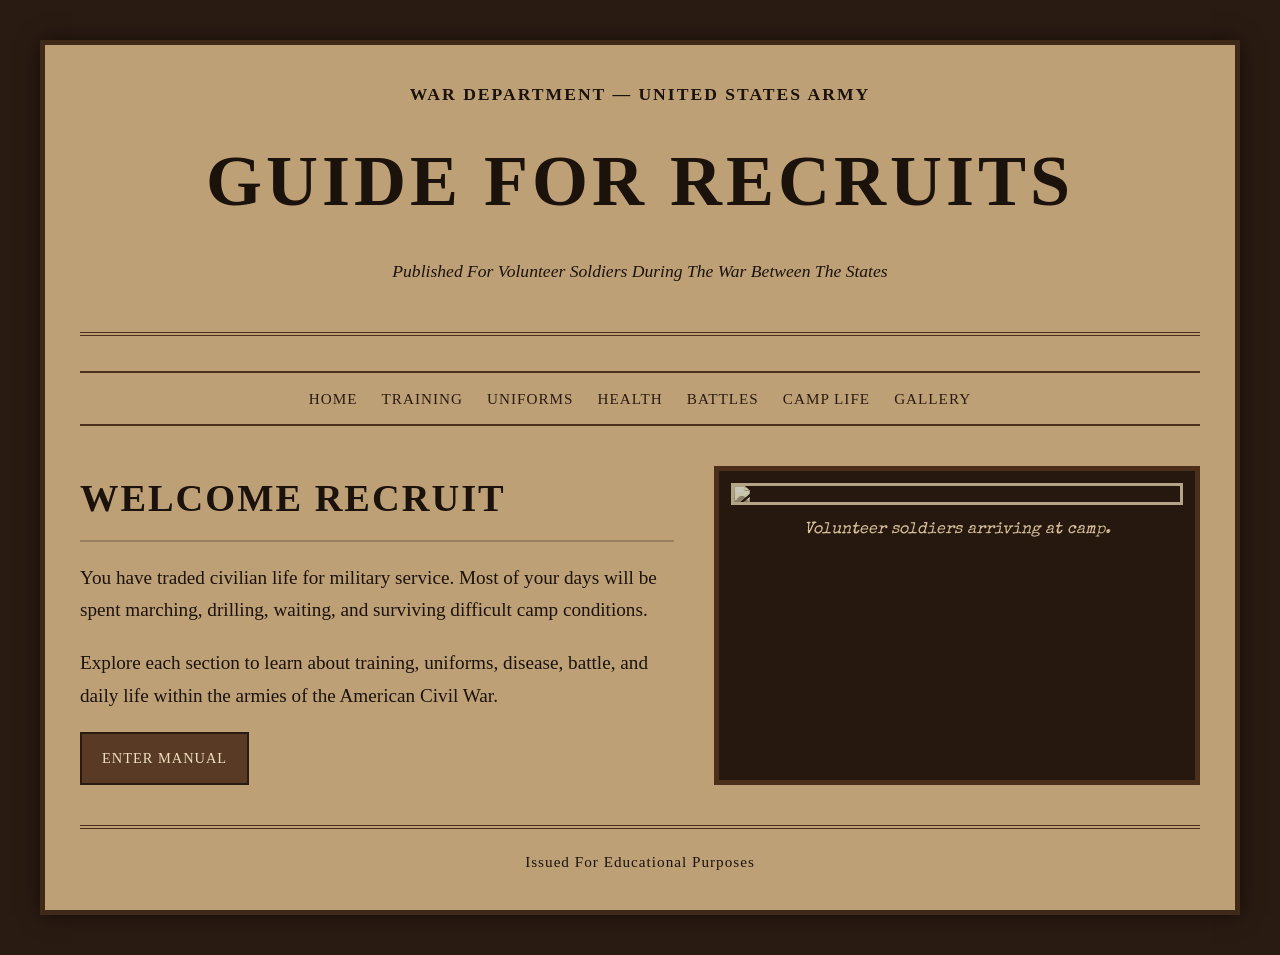
==== index.html @ 2cc8aec4 "Update title and restructure HTML content" ====
<!DOCTYPE html>
<html lang="en">
<head>
<meta charset="UTF-8" />
<meta name="viewport" content="width=device-width, initial-scale=1.0"/>

<title>War Department Circular</title>

<link rel="preconnect" href="https://fonts.googleapis.com">
<link rel="preconnect" href="https://fonts.gstatic.com" crossorigin>

<link href="https://fonts.googleapis.com/css2?family=Special+Elite&display=swap" rel="stylesheet">

<style>

*{
  margin:0;
  padding:0;
  box-sizing:border-box;
}

body{

  background:#2a1b12;

  font-family:"Times New Roman", serif;

  color:#1b120c;

  line-height:1.7;

  padding:40px;

}

/* PAPER */

.paper{

  background:#bea077;

  max-width:1200px;

  margin:auto;

  border:5px solid #3f2918;

  padding:35px;

  box-shadow:
    0 0 20px rgba(0,0,0,.55);

  position:relative;

}

/* OLD PAPER TEXTURE */

.paper::before{

  content:"";

  position:absolute;

  inset:0;

  background:
    url("https://www.transparenttextures.com/patterns/old-paper.png");

  opacity:.5;

  pointer-events:none;

}

/* HEADER */

header{

  text-align:center;

  border-bottom:4px double #4a2f1b;

  padding-bottom:25px;

  margin-bottom:35px;

}

header h2{

  font-size:1.1rem;

  letter-spacing:2px;

  text-transform:uppercase;

  margin-bottom:10px;

}

header h1{

  font-size:4.5rem;

  text-transform:uppercase;

  letter-spacing:4px;

  margin-bottom:15px;

}

header p{

  font-style:italic;

  font-size:1.1rem;

}

/* NAVIGATION */

nav{

  border-top:2px solid #4d311e;
  border-bottom:2px solid #4d311e;

  padding:12px 0;

  text-align:center;

  margin-bottom:40px;

}

nav a{

  color:#2a1a10;

  text-decoration:none;

  text-transform:uppercase;

  font-size:.95rem;

  margin:0 10px;

  letter-spacing:1px;

}

nav a:hover{

  text-decoration:underline;

}

/* CONTENT */

main{

  display:grid;

  grid-template-columns:1.1fr .9fr;

  gap:40px;

}

/* TEXT */

h3{

  font-size:2.4rem;

  text-transform:uppercase;

  border-bottom:2px solid rgba(0,0,0,.2);

  margin-bottom:20px;

  padding-bottom:8px;

  letter-spacing:2px;

}

p{

  font-size:1.2rem;

  margin-bottom:20px;

}

/* BUTTON */

.button{

  display:inline-block;

  background:#593b25;

  color:#f0dfc0;

  text-decoration:none;

  border:2px solid #2a1a10;

  padding:12px 20px;

  text-transform:uppercase;

  font-size:.9rem;

  letter-spacing:1px;

}

/* PHOTO FRAME */

.photo{

  background:#27180f;

  border:5px solid #4b2f1b;

  padding:12px;

}

.photo img{

  width:100%;

  display:block;

  border:3px solid #c5a57a;

  filter:
    sepia(1)
    contrast(1.1)
    brightness(.78)
    grayscale(.25);

}

.caption{

  color:#d8c09c;

  text-align:center;

  padding-top:12px;

  font-size:1rem;

  font-style:italic;

  font-family:"Special Elite", cursive;

}

/* FOOTER */

footer{

  border-top:4px double #4b2f1b;

  margin-top:40px;

  padding-top:20px;

  text-align:center;

  font-size:.95rem;

  letter-spacing:1px;

}

/* MOBILE */

@media (max-width:900px){

  main{

    grid-template-columns:1fr;

  }

}

@media (max-width:700px){

  body{

    padding:15px;

  }

  .paper{

    padding:20px;

  }

  header h1{

    font-size:2.8rem;

  }

  h3{

    font-size:2rem;

  }

  p{

    font-size:1.05rem;

  }

  nav a{

    display:inline-block;

    margin:5px;

    font-size:.75rem;

  }

}

</style>
</head>

<body>

<div class="paper">

<header>

  <h2>War Department — United States Army</h2>

  <h1>Guide For Recruits</h1>

  <p>Published For Volunteer Soldiers During The War Between The States</p>

</header>

<nav>

  <a href="index.html">Home</a>
  <a href="training.html">Training</a>
  <a href="uniforms.html">Uniforms</a>
  <a href="health.html">Health</a>
  <a href="battles.html">Battles</a>
  <a href="camp.html">Camp Life</a>
  <a href="gallery.html">Gallery</a>

</nav>

<main>

  <div>

    <h3>Welcome Recruit</h3>

    <p>
      You have traded civilian life for military service.
      Most of your days will be spent marching, drilling,
      waiting, and surviving difficult camp conditions.
    </p>

    <p>
      Explore each section to learn about training,
      uniforms, disease, battle, and daily life within
      the armies of the American Civil War.
    </p>

    <a href="training.html" class="button">
      Enter Manual
    </a>

  </div>

  <div class="photo">

    <img src="https://cdn.loc.gov/service/pnp/cwpb/01100/01141v.jpg">

    <div class="caption">
      Volunteer soldiers arriving at camp.
    </div>

  </div>

</main>

<footer>

  Issued For Educational Purposes

</footer>

</div>

</body>
</html>
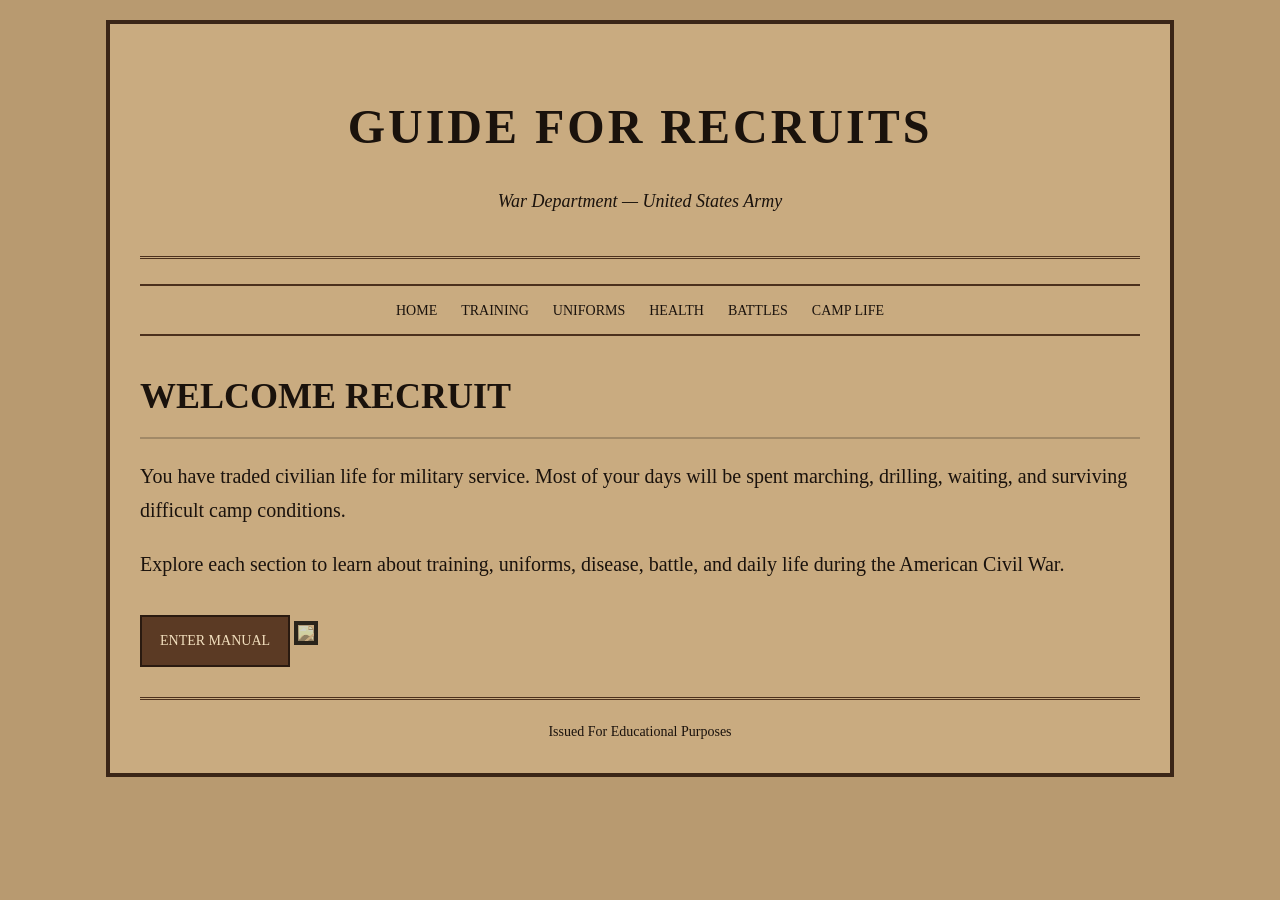
==== commit 20f5f4f8: "Update index.html for Civil War Guide layout" ====
--- a/index.html
+++ b/index.html
@@ -1,339 +1,163 @@
 <!DOCTYPE html>
 <html lang="en">
 <head>
-<meta charset="UTF-8" />
-<meta name="viewport" content="width=device-width, initial-scale=1.0"/>
-
-<title>War Department Circular</title>
-
-<link rel="preconnect" href="https://fonts.googleapis.com">
-<link rel="preconnect" href="https://fonts.gstatic.com" crossorigin>
-
-<link href="https://fonts.googleapis.com/css2?family=Special+Elite&display=swap" rel="stylesheet">
+<meta charset="UTF-8">
+<meta name="viewport" content="width=device-width, initial-scale=1.0">
+
+<title>Civil War Guide</title>
 
 <style>
 
-*{
+body{
+  background:#b89a70;
+  color:#1a120c;
+
+  font-family:"Times New Roman", serif;
+
   margin:0;
-  padding:0;
-  box-sizing:border-box;
-}
-
-body{
-
-  background:#2a1b12;
-
-  font-family:"Times New Roman", serif;
-
-  color:#1b120c;
+  padding:20px;
 
   line-height:1.7;
-
-  padding:40px;
-
-}
-
-/* PAPER */
-
-.paper{
-
-  background:#bea077;
-
-  max-width:1200px;
+}
+
+/* MAIN PAPER */
+
+.container{
+  max-width:1000px;
 
   margin:auto;
 
-  border:5px solid #3f2918;
-
-  padding:35px;
-
-  box-shadow:
-    0 0 20px rgba(0,0,0,.55);
-
-  position:relative;
-
-}
-
-/* OLD PAPER TEXTURE */
-
-.paper::before{
-
-  content:"";
-
-  position:absolute;
-
-  inset:0;
-
-  background:
-    url("https://www.transparenttextures.com/patterns/old-paper.png");
-
-  opacity:.5;
-
-  pointer-events:none;
-
+  background:#c9ab80;
+
+  border:4px solid #3b2617;
+
+  padding:30px;
 }
 
 /* HEADER */
 
 header{
-
   text-align:center;
 
-  border-bottom:4px double #4a2f1b;
-
-  padding-bottom:25px;
-
-  margin-bottom:35px;
-
-}
-
-header h2{
-
-  font-size:1.1rem;
-
-  letter-spacing:2px;
-
-  text-transform:uppercase;
+  border-bottom:3px double #4b301d;
+
+  padding-bottom:20px;
+
+  margin-bottom:25px;
+}
+
+header h1{
+  font-size:48px;
 
   margin-bottom:10px;
 
-}
-
-header h1{
-
-  font-size:4.5rem;
-
-  text-transform:uppercase;
-
-  letter-spacing:4px;
-
-  margin-bottom:15px;
-
+  text-transform:uppercase;
+
+  letter-spacing:3px;
 }
 
 header p{
-
   font-style:italic;
 
-  font-size:1.1rem;
-
-}
-
-/* NAVIGATION */
+  font-size:18px;
+}
+
+/* NAV */
 
 nav{
-
-  border-top:2px solid #4d311e;
-  border-bottom:2px solid #4d311e;
-
-  padding:12px 0;
-
   text-align:center;
 
-  margin-bottom:40px;
-
+  margin-bottom:30px;
+
+  padding:10px 0;
+
+  border-top:2px solid #4b301d;
+  border-bottom:2px solid #4b301d;
 }
 
 nav a{
-
-  color:#2a1a10;
+  color:#1a120c;
 
   text-decoration:none;
 
-  text-transform:uppercase;
-
-  font-size:.95rem;
-
   margin:0 10px;
 
-  letter-spacing:1px;
-
+  text-transform:uppercase;
+
+  font-size:14px;
 }
 
 nav a:hover{
-
   text-decoration:underline;
-
 }
 
 /* CONTENT */
 
-main{
-
-  display:grid;
-
-  grid-template-columns:1.1fr .9fr;
-
-  gap:40px;
-
-}
-
-/* TEXT */
-
-h3{
-
-  font-size:2.4rem;
-
-  text-transform:uppercase;
+h2{
+  font-size:36px;
 
   border-bottom:2px solid rgba(0,0,0,.2);
 
+  padding-bottom:10px;
+
   margin-bottom:20px;
 
-  padding-bottom:8px;
-
-  letter-spacing:2px;
-
+  text-transform:uppercase;
 }
 
 p{
-
-  font-size:1.2rem;
+  font-size:20px;
 
   margin-bottom:20px;
-
-}
-
-/* BUTTON */
-
-.button{
-
-  display:inline-block;
-
-  background:#593b25;
-
-  color:#f0dfc0;
-
-  text-decoration:none;
-
-  border:2px solid #2a1a10;
-
-  padding:12px 20px;
-
-  text-transform:uppercase;
-
-  font-size:.9rem;
-
-  letter-spacing:1px;
-
-}
-
-/* PHOTO FRAME */
-
-.photo{
-
-  background:#27180f;
-
-  border:5px solid #4b2f1b;
-
-  padding:12px;
-
-}
-
-.photo img{
-
+}
+
+/* IMAGE */
+
+img{
   width:100%;
 
-  display:block;
-
-  border:3px solid #c5a57a;
+  border:4px solid #3b2617;
+
+  margin-top:20px;
 
   filter:
     sepia(1)
-    contrast(1.1)
-    brightness(.78)
-    grayscale(.25);
-
-}
-
-.caption{
-
-  color:#d8c09c;
-
+    brightness(.8)
+    contrast(1.05);
+}
+
+/* BUTTON */
+
+.button{
+  display:inline-block;
+
+  background:#5b3a24;
+
+  color:#f2dfbe;
+
+  text-decoration:none;
+
+  padding:12px 18px;
+
+  border:2px solid #2a1a10;
+
+  text-transform:uppercase;
+
+  font-size:14px;
+}
+
+/* FOOTER */
+
+footer{
   text-align:center;
 
-  padding-top:12px;
-
-  font-size:1rem;
-
-  font-style:italic;
-
-  font-family:"Special Elite", cursive;
-
-}
-
-/* FOOTER */
-
-footer{
-
-  border-top:4px double #4b2f1b;
-
-  margin-top:40px;
+  margin-top:30px;
 
   padding-top:20px;
 
-  text-align:center;
-
-  font-size:.95rem;
-
-  letter-spacing:1px;
-
-}
-
-/* MOBILE */
-
-@media (max-width:900px){
-
-  main{
-
-    grid-template-columns:1fr;
-
-  }
-
-}
-
-@media (max-width:700px){
-
-  body{
-
-    padding:15px;
-
-  }
-
-  .paper{
-
-    padding:20px;
-
-  }
-
-  header h1{
-
-    font-size:2.8rem;
-
-  }
-
-  h3{
-
-    font-size:2rem;
-
-  }
-
-  p{
-
-    font-size:1.05rem;
-
-  }
-
-  nav a{
-
-    display:inline-block;
-
-    margin:5px;
-
-    font-size:.75rem;
-
-  }
-
+  border-top:3px double #4b301d;
+
+  font-size:14px;
 }
 
 </style>
@@ -341,15 +165,15 @@
 
 <body>
 
-<div class="paper">
+<div class="container">
 
 <header>
 
-  <h2>War Department — United States Army</h2>
-
   <h1>Guide For Recruits</h1>
 
-  <p>Published For Volunteer Soldiers During The War Between The States</p>
+  <p>
+    War Department — United States Army
+  </p>
 
 </header>
 
@@ -361,43 +185,30 @@
   <a href="health.html">Health</a>
   <a href="battles.html">Battles</a>
   <a href="camp.html">Camp Life</a>
-  <a href="gallery.html">Gallery</a>
 
 </nav>
 
 <main>
 
-  <div>
-
-    <h3>Welcome Recruit</h3>
-
-    <p>
-      You have traded civilian life for military service.
-      Most of your days will be spent marching, drilling,
-      waiting, and surviving difficult camp conditions.
-    </p>
-
-    <p>
-      Explore each section to learn about training,
-      uniforms, disease, battle, and daily life within
-      the armies of the American Civil War.
-    </p>
-
-    <a href="training.html" class="button">
-      Enter Manual
-    </a>
-
-  </div>
-
-  <div class="photo">
-
-    <img src="https://cdn.loc.gov/service/pnp/cwpb/01100/01141v.jpg">
-
-    <div class="caption">
-      Volunteer soldiers arriving at camp.
-    </div>
-
-  </div>
+  <h2>Welcome Recruit</h2>
+
+  <p>
+    You have traded civilian life for military service.
+    Most of your days will be spent marching, drilling,
+    waiting, and surviving difficult camp conditions.
+  </p>
+
+  <p>
+    Explore each section to learn about training,
+    uniforms, disease, battle, and daily life during
+    the American Civil War.
+  </p>
+
+  <a href="training.html" class="button">
+    Enter Manual
+  </a>
+
+  <img src="https://cdn.loc.gov/service/pnp/cwpb/01100/01141v.jpg">
 
 </main>
 
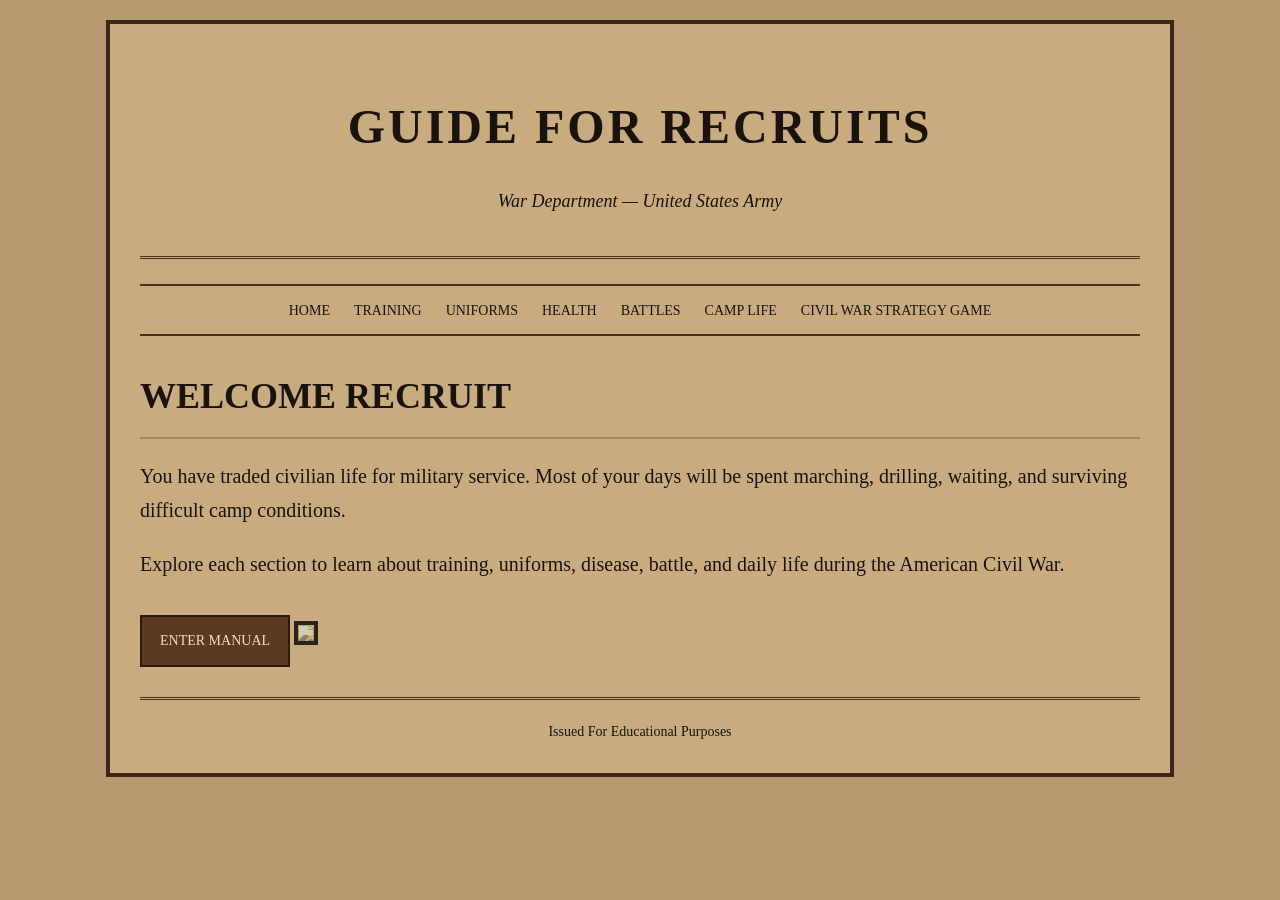
==== commit cf3c9b6e: "Add link to Civil War Strategy Game in navigation" ====
--- a/index.html
+++ b/index.html
@@ -185,6 +185,7 @@
   <a href="health.html">Health</a>
   <a href="battles.html">Battles</a>
   <a href="camp.html">Camp Life</a>
+  <a href="game.html">Civil War Strategy Game</a>
 
 </nav>
 
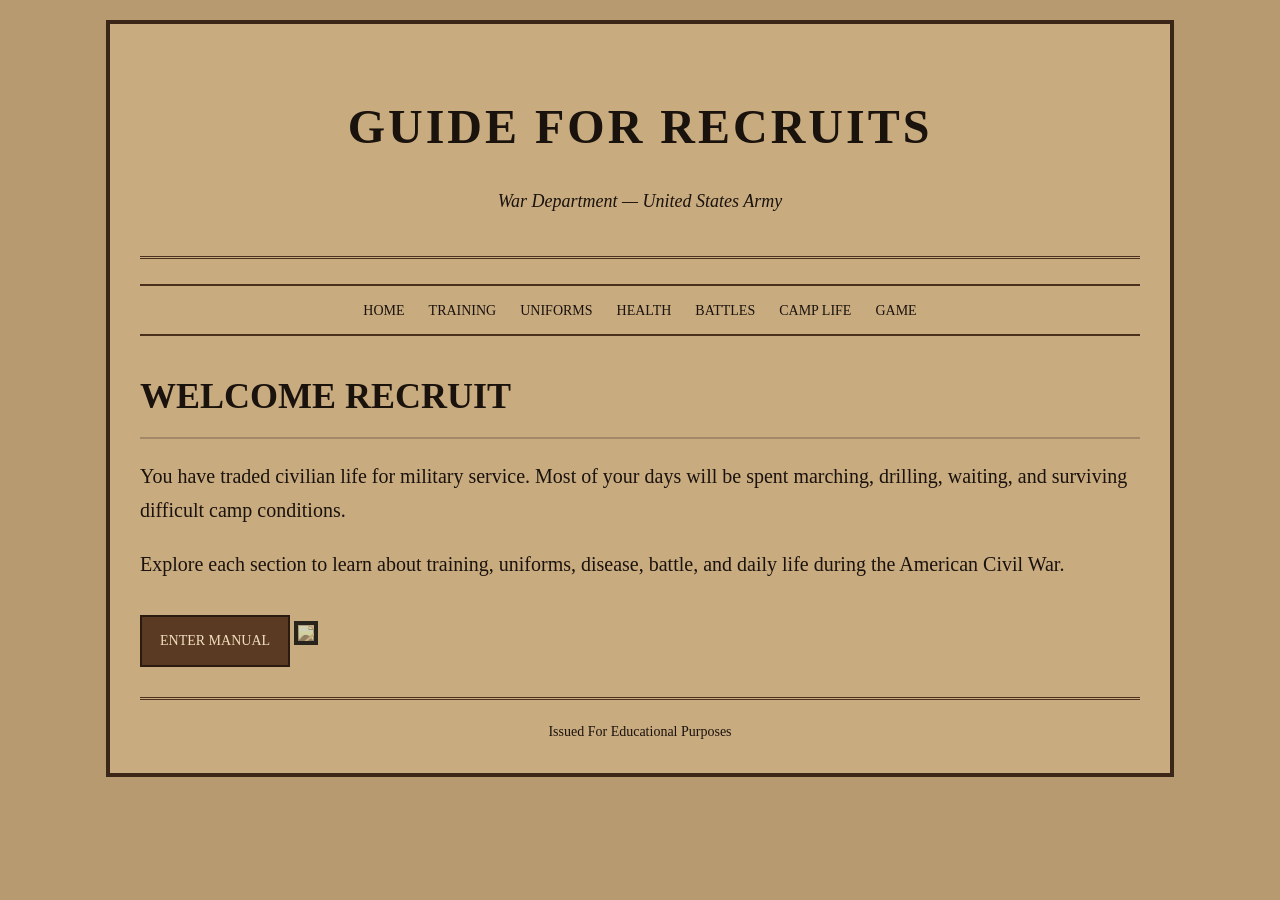
==== commit 9a2310cb: "Rename link text for Civil War Strategy Game" ====
--- a/index.html
+++ b/index.html
@@ -185,7 +185,7 @@
   <a href="health.html">Health</a>
   <a href="battles.html">Battles</a>
   <a href="camp.html">Camp Life</a>
-  <a href="game.html">Civil War Strategy Game</a>
+  <a href="game.html">Game</a>
 
 </nav>
 
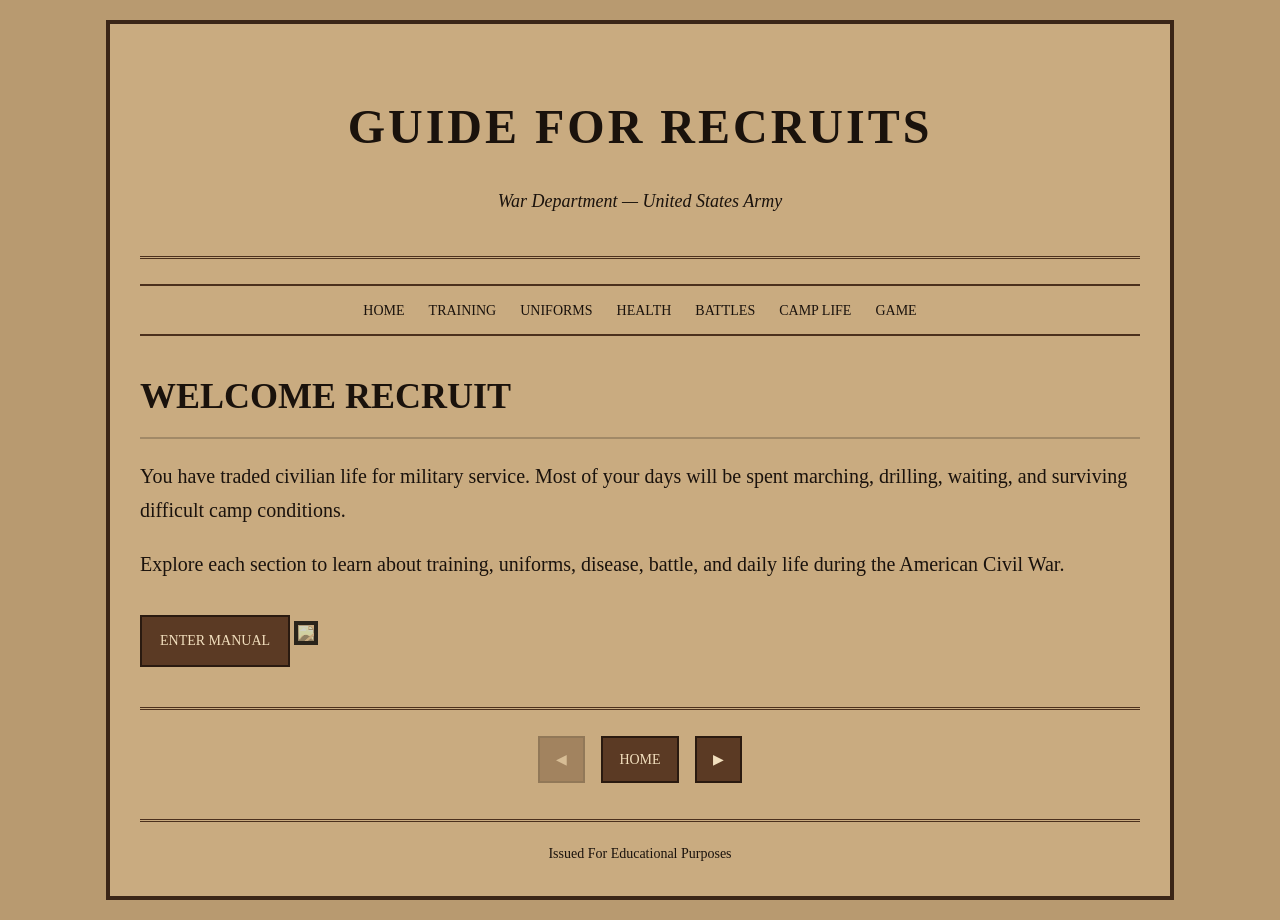
==== commit 174b910f: "Add arrows to index.html" ====
--- a/index.html
+++ b/index.html
@@ -158,6 +158,37 @@
   border-top:3px double #4b301d;
 
   font-size:14px;
+}
+
+/* BOTTOM NAVIGATION */
+
+.bottom-nav{
+  text-align:center;
+  margin-top:40px;
+  padding-top:20px;
+  border-top:3px double #4b301d;
+}
+
+.nav-btn{
+  display:inline-block;
+  background:#5b3a24;
+  color:#f2dfbe;
+  text-decoration:none;
+  padding:10px 16px;
+  margin:6px;
+  border:2px solid #2a1a10;
+  text-transform:uppercase;
+  font-size:14px;
+}
+
+.nav-btn:hover{
+  background:#6d4a30;
+}
+
+.disabled{
+  opacity:0.35;
+  cursor:default;
+  pointer-events:none;
 }
 
 </style>
@@ -211,6 +242,13 @@
 
   <img src="https://cdn.loc.gov/service/pnp/cwpb/01100/01141v.jpg">
 
+  <!-- BOTTOM NAVIGATION -->
+  <div class="bottom-nav">
+    <span class="nav-btn disabled">◀</span>
+    <a href="index.html" class="nav-btn">Home</a>
+    <a href="training.html" class="nav-btn">▶</a>
+  </div>
+
 </main>
 
 <footer>
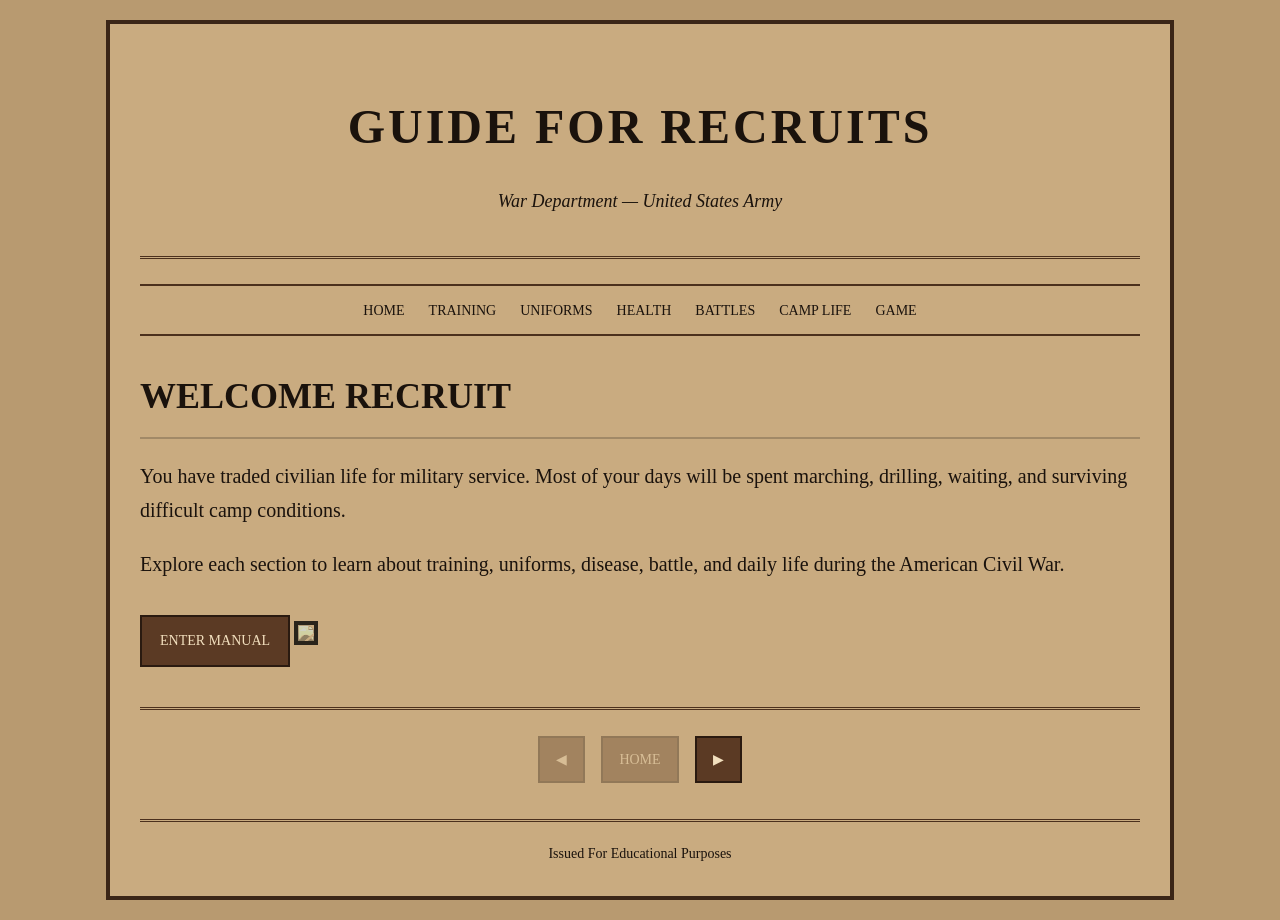
==== commit bd4d8162: "Update index.html" ====
--- a/index.html
+++ b/index.html
@@ -245,7 +245,7 @@
   <!-- BOTTOM NAVIGATION -->
   <div class="bottom-nav">
     <span class="nav-btn disabled">◀</span>
-    <a href="index.html" class="nav-btn">Home</a>
+    <a href="index.html" class="nav-btn disabled">Home</a>
     <a href="training.html" class="nav-btn">▶</a>
   </div>
 
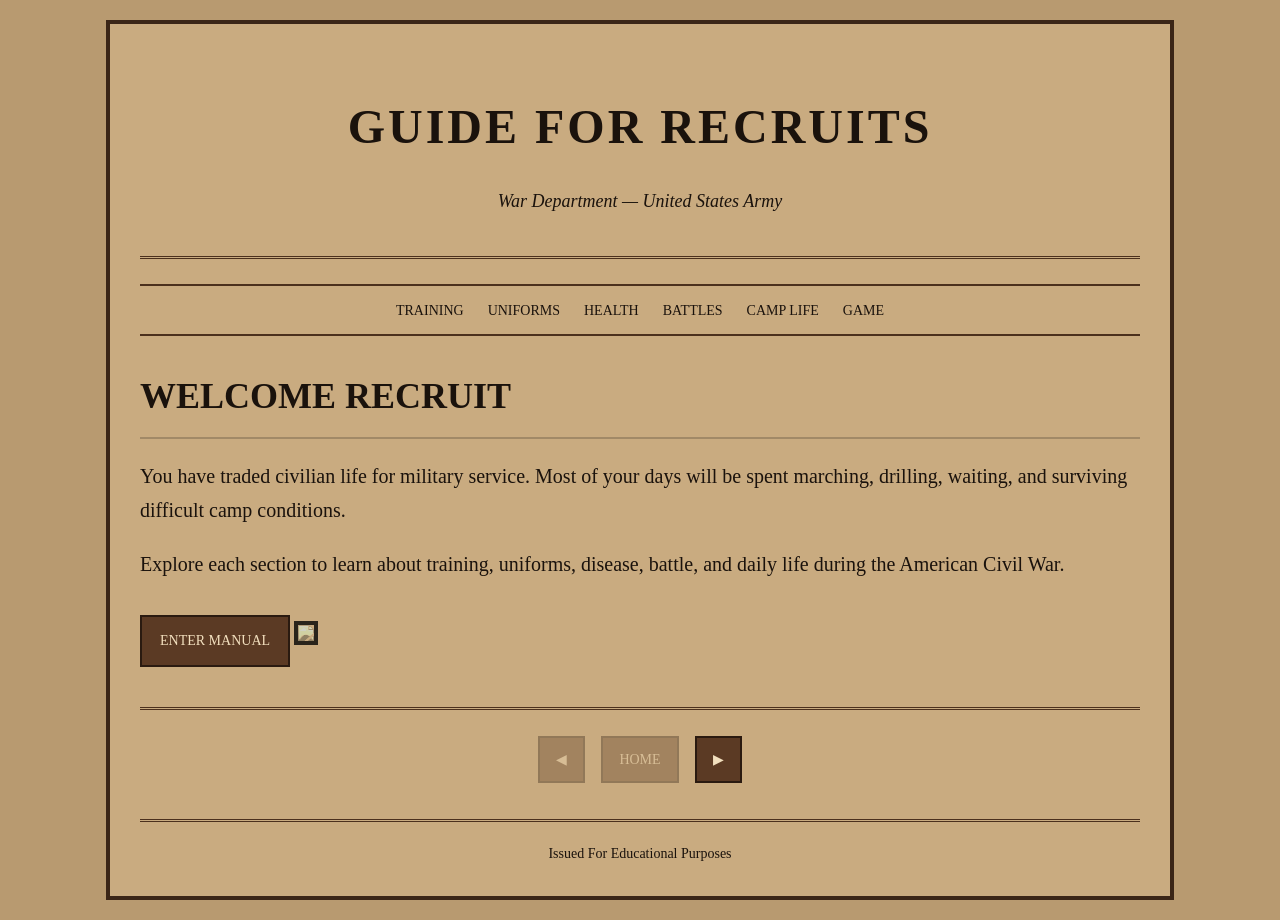
==== commit 329ab272: "Update index.html" ====
--- a/index.html
+++ b/index.html
@@ -210,7 +210,6 @@
 
 <nav>
 
-  <a href="index.html">Home</a>
   <a href="training.html">Training</a>
   <a href="uniforms.html">Uniforms</a>
   <a href="health.html">Health</a>
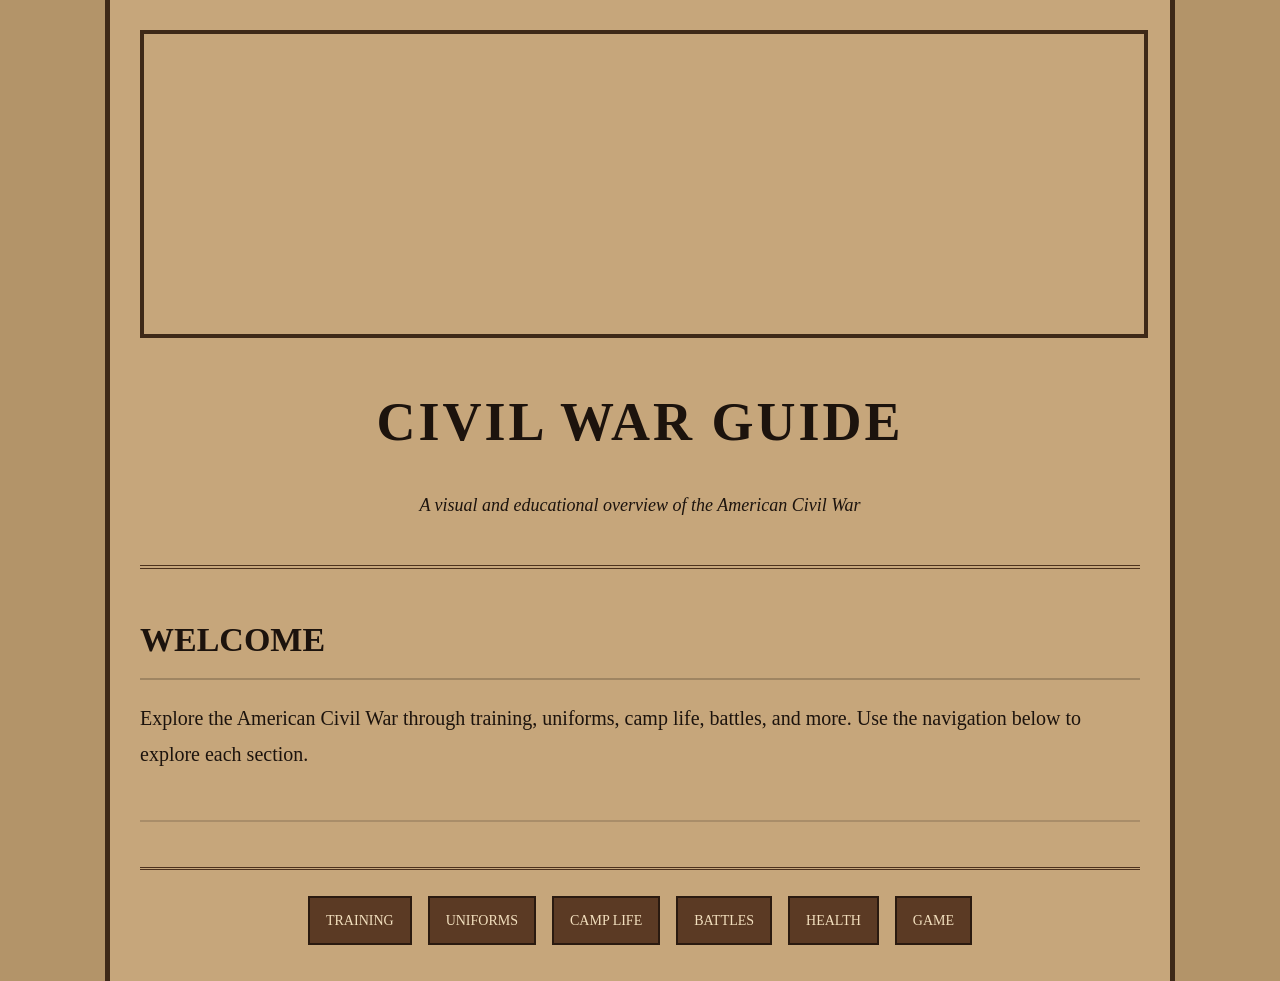
==== commit e52d0b75: "Add gallery (not gallery.html) to index.html" ====
--- a/index.html
+++ b/index.html
@@ -2,165 +2,118 @@
 <html lang="en">
 <head>
 <meta charset="UTF-8">
+<title>Civil War Guide</title>
 <meta name="viewport" content="width=device-width, initial-scale=1.0">
-
-<title>Civil War Guide</title>
 
 <style>
 
 body{
-  background:#b89a70;
-  color:#1a120c;
-
+  background:#b39469;
+  color:#1c130d;
   font-family:"Times New Roman", serif;
-
   margin:0;
-  padding:20px;
-
-  line-height:1.7;
+  line-height:1.8;
 }
 
-/* MAIN PAPER */
+/* ============================
+   SLIDESHOW INSIDE BORDER
+   ============================ */
 
-.container{
+.inner-slideshow{
+  position:relative;
+  width:100%;
+  height:300px;
+  overflow:hidden;
+  border:4px solid #3e2918;
+  margin-bottom:30px;
+}
+
+.inner-slideshow img{
+  position:absolute;
+  top:0;
+  left:0;
+  width:100%;
+  height:100%;
+  object-fit:cover;
+  opacity:0;
+  animation:fadeShow 60s infinite;
+  filter:sepia(1) brightness(.8) contrast(1.1);
+}
+
+/* Staggered fade timing */
+.inner-slideshow img:nth-child(1){ animation-delay:0s; }
+.inner-slideshow img:nth-child(2){ animation-delay:5s; }
+.inner-slideshow img:nth-child(3){ animation-delay:10s; }
+.inner-slideshow img:nth-child(4){ animation-delay:15s; }
+.inner-slideshow img:nth-child(5){ animation-delay:20s; }
+.inner-slideshow img:nth-child(6){ animation-delay:25s; }
+.inner-slideshow img:nth-child(7){ animation-delay:30s; }
+.inner-slideshow img:nth-child(8){ animation-delay:35s; }
+.inner-slideshow img:nth-child(9){ animation-delay:40s; }
+.inner-slideshow img:nth-child(10){ animation-delay:45s; }
+.inner-slideshow img:nth-child(11){ animation-delay:50s; }
+.inner-slideshow img:nth-child(12){ animation-delay:55s; }
+
+@keyframes fadeShow{
+  0%{ opacity:0; }
+  5%{ opacity:1; }
+  25%{ opacity:1; }
+  30%{ opacity:0; }
+  100%{ opacity:0; }
+}
+
+/* ============================
+   MAIN PAGE CONTENT
+   ============================ */
+
+.guide-page{
   max-width:1000px;
-
   margin:auto;
-
-  background:#c9ab80;
-
-  border:4px solid #3b2617;
-
+  background:#c6a67b;
+  border-left:5px solid #3e2918;
+  border-right:5px solid #3e2918;
   padding:30px;
 }
 
-/* HEADER */
-
-header{
+.guide-header{
   text-align:center;
-
-  border-bottom:3px double #4b301d;
-
-  padding-bottom:20px;
-
-  margin-bottom:25px;
+  border-bottom:4px double #4d321d;
+  padding-bottom:25px;
+  margin-bottom:40px;
 }
 
-header h1{
-  font-size:48px;
-
+.guide-header h1{
+  font-size:54px;
+  text-transform:uppercase;
+  letter-spacing:3px;
   margin-bottom:10px;
-
-  text-transform:uppercase;
-
-  letter-spacing:3px;
 }
 
-header p{
+.guide-header p{
+  font-size:18px;
   font-style:italic;
-
-  font-size:18px;
 }
 
-/* NAV */
-
-nav{
-  text-align:center;
-
-  margin-bottom:30px;
-
-  padding:10px 0;
-
-  border-top:2px solid #4b301d;
-  border-bottom:2px solid #4b301d;
+.guide-section{
+  margin-bottom:45px;
+  padding-bottom:30px;
+  border-bottom:2px solid rgba(0,0,0,.15);
 }
 
-nav a{
-  color:#1a120c;
-
-  text-decoration:none;
-
-  margin:0 10px;
-
+h2{
+  font-size:34px;
   text-transform:uppercase;
-
-  font-size:14px;
-}
-
-nav a:hover{
-  text-decoration:underline;
-}
-
-/* CONTENT */
-
-h2{
-  font-size:36px;
-
   border-bottom:2px solid rgba(0,0,0,.2);
-
-  padding-bottom:10px;
-
+  padding-bottom:8px;
   margin-bottom:20px;
-
-  text-transform:uppercase;
 }
 
 p{
   font-size:20px;
-
-  margin-bottom:20px;
+  margin-bottom:18px;
 }
 
-/* IMAGE */
-
-img{
-  width:100%;
-
-  border:4px solid #3b2617;
-
-  margin-top:20px;
-
-  filter:
-    sepia(1)
-    brightness(.8)
-    contrast(1.05);
-}
-
-/* BUTTON */
-
-.button{
-  display:inline-block;
-
-  background:#5b3a24;
-
-  color:#f2dfbe;
-
-  text-decoration:none;
-
-  padding:12px 18px;
-
-  border:2px solid #2a1a10;
-
-  text-transform:uppercase;
-
-  font-size:14px;
-}
-
-/* FOOTER */
-
-footer{
-  text-align:center;
-
-  margin-top:30px;
-
-  padding-top:20px;
-
-  border-top:3px double #4b301d;
-
-  font-size:14px;
-}
-
-/* BOTTOM NAVIGATION */
+/* NAVIGATION */
 
 .bottom-nav{
   text-align:center;
@@ -185,78 +138,62 @@
   background:#6d4a30;
 }
 
-.disabled{
-  opacity:0.35;
-  cursor:default;
-  pointer-events:none;
-}
-
 </style>
 </head>
 
 <body>
 
-<div class="container">
+<main class="guide-page">
 
-<header>
+  <!-- ============================
+       SLIDESHOW INSIDE BORDER
+       ============================ -->
 
-  <h1>Guide For Recruits</h1>
+  <div class="inner-slideshow">
 
-  <p>
-    War Department — United States Army
-  </p>
+    <!-- Add as many images as you want -->
+    <img src="https://cdn.loc.gov/service/pnp/cwpb/01100/01140v.jpg">
+    <img src="https://cdn.loc.gov/service/pnp/cwpb/01100/01139v.jpg">
+    <img src="https://cdn.loc.gov/service/pnp/cwpb/01100/01138v.jpg">
+    <img src="https://cdn.loc.gov/service/pnp/cwpb/01100/01148v.jpg">
+    <img src="https://cdn.loc.gov/service/pnp/cwpb/01100/01147v.jpg">
+    <img src="https://cdn.loc.gov/service/pnp/cwpb/01100/01146v.jpg">
+    <img src="https://cdn.loc.gov/service/pnp/cwpb/01100/01145v.jpg">
+    <img src="https://cdn.loc.gov/service/pnp/cwpb/01100/01144v.jpg">
+    <img src="https://cdn.loc.gov/service/pnp/cwpb/01100/01143v.jpg">
+    <img src="https://cdn.loc.gov/service/pnp/cwpb/01100/01149v.jpg">
+    <img src="https://cdn.loc.gov/service/pnp/cwpb/01100/01150v.jpg">
+    <img src="https://cdn.loc.gov/service/pnp/cwpb/01100/01151v.jpg">
 
-</header>
+  </div>
 
-<nav>
+  <!-- ============================
+       MAIN CONTENT
+       ============================ -->
 
-  <a href="training.html">Training</a>
-  <a href="uniforms.html">Uniforms</a>
-  <a href="health.html">Health</a>
-  <a href="battles.html">Battles</a>
-  <a href="camp.html">Camp Life</a>
-  <a href="game.html">Game</a>
+  <header class="guide-header">
+    <h1>Civil War Guide</h1>
+    <p>A visual and educational overview of the American Civil War</p>
+  </header>
 
-</nav>
+  <section class="guide-section">
+    <h2>Welcome</h2>
+    <p>
+      Explore the American Civil War through training, uniforms, camp life,
+      battles, and more. Use the navigation below to explore each section.
+    </p>
+  </section>
 
-<main>
-
-  <h2>Welcome Recruit</h2>
-
-  <p>
-    You have traded civilian life for military service.
-    Most of your days will be spent marching, drilling,
-    waiting, and surviving difficult camp conditions.
-  </p>
-
-  <p>
-    Explore each section to learn about training,
-    uniforms, disease, battle, and daily life during
-    the American Civil War.
-  </p>
-
-  <a href="training.html" class="button">
-    Enter Manual
-  </a>
-
-  <img src="https://cdn.loc.gov/service/pnp/cwpb/01100/01141v.jpg">
-
-  <!-- BOTTOM NAVIGATION -->
   <div class="bottom-nav">
-    <span class="nav-btn disabled">◀</span>
-    <a href="index.html" class="nav-btn disabled">Home</a>
-    <a href="training.html" class="nav-btn">▶</a>
+    <a href="training.html" class="nav-btn">Training</a>
+    <a href="uniforms.html" class="nav-btn">Uniforms</a>
+    <a href="camp.html" class="nav-btn">Camp Life</a>
+    <a href="battles.html" class="nav-btn">Battles</a>
+    <a href="health.html" class="nav-btn">Health</a>
+    <a href="game.html" class="nav-btn">Game</a>
   </div>
 
 </main>
 
-<footer>
-
-  Issued For Educational Purposes
-
-</footer>
-
-</div>
-
 </body>
 </html>
